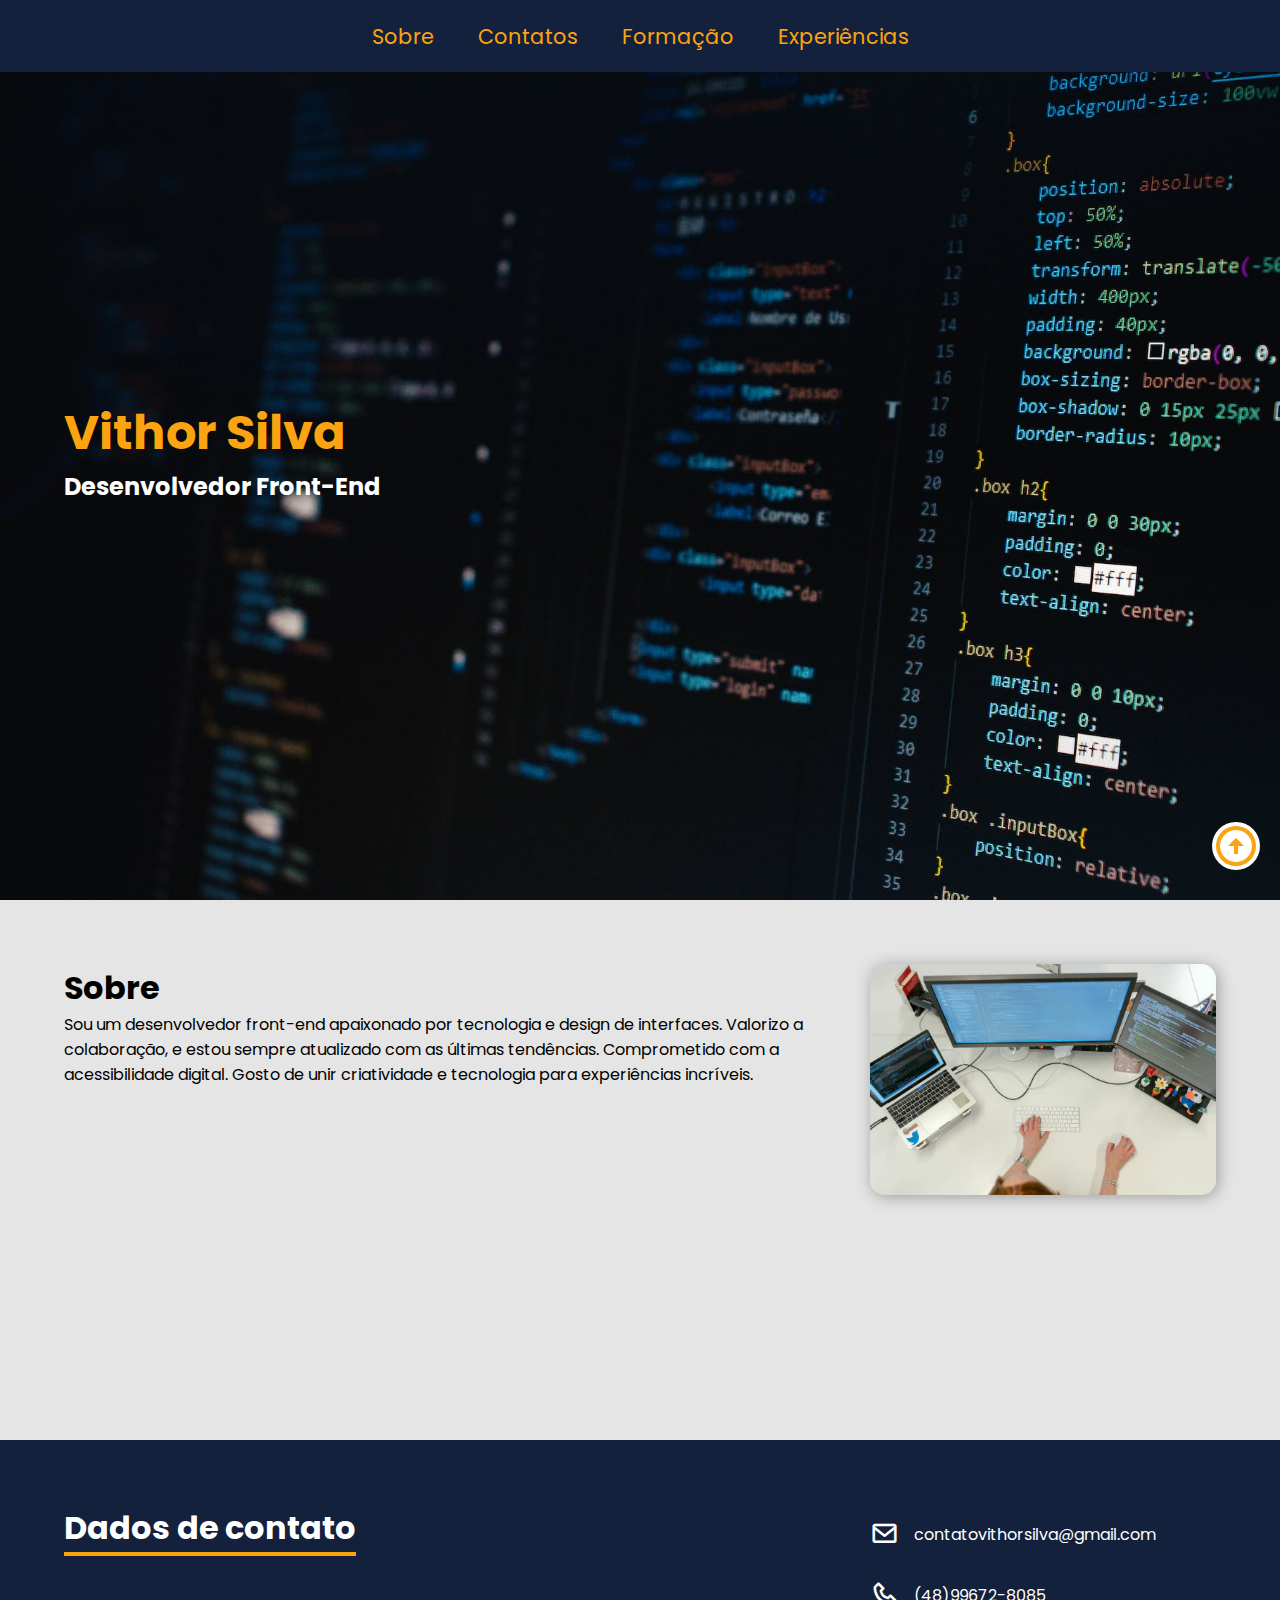
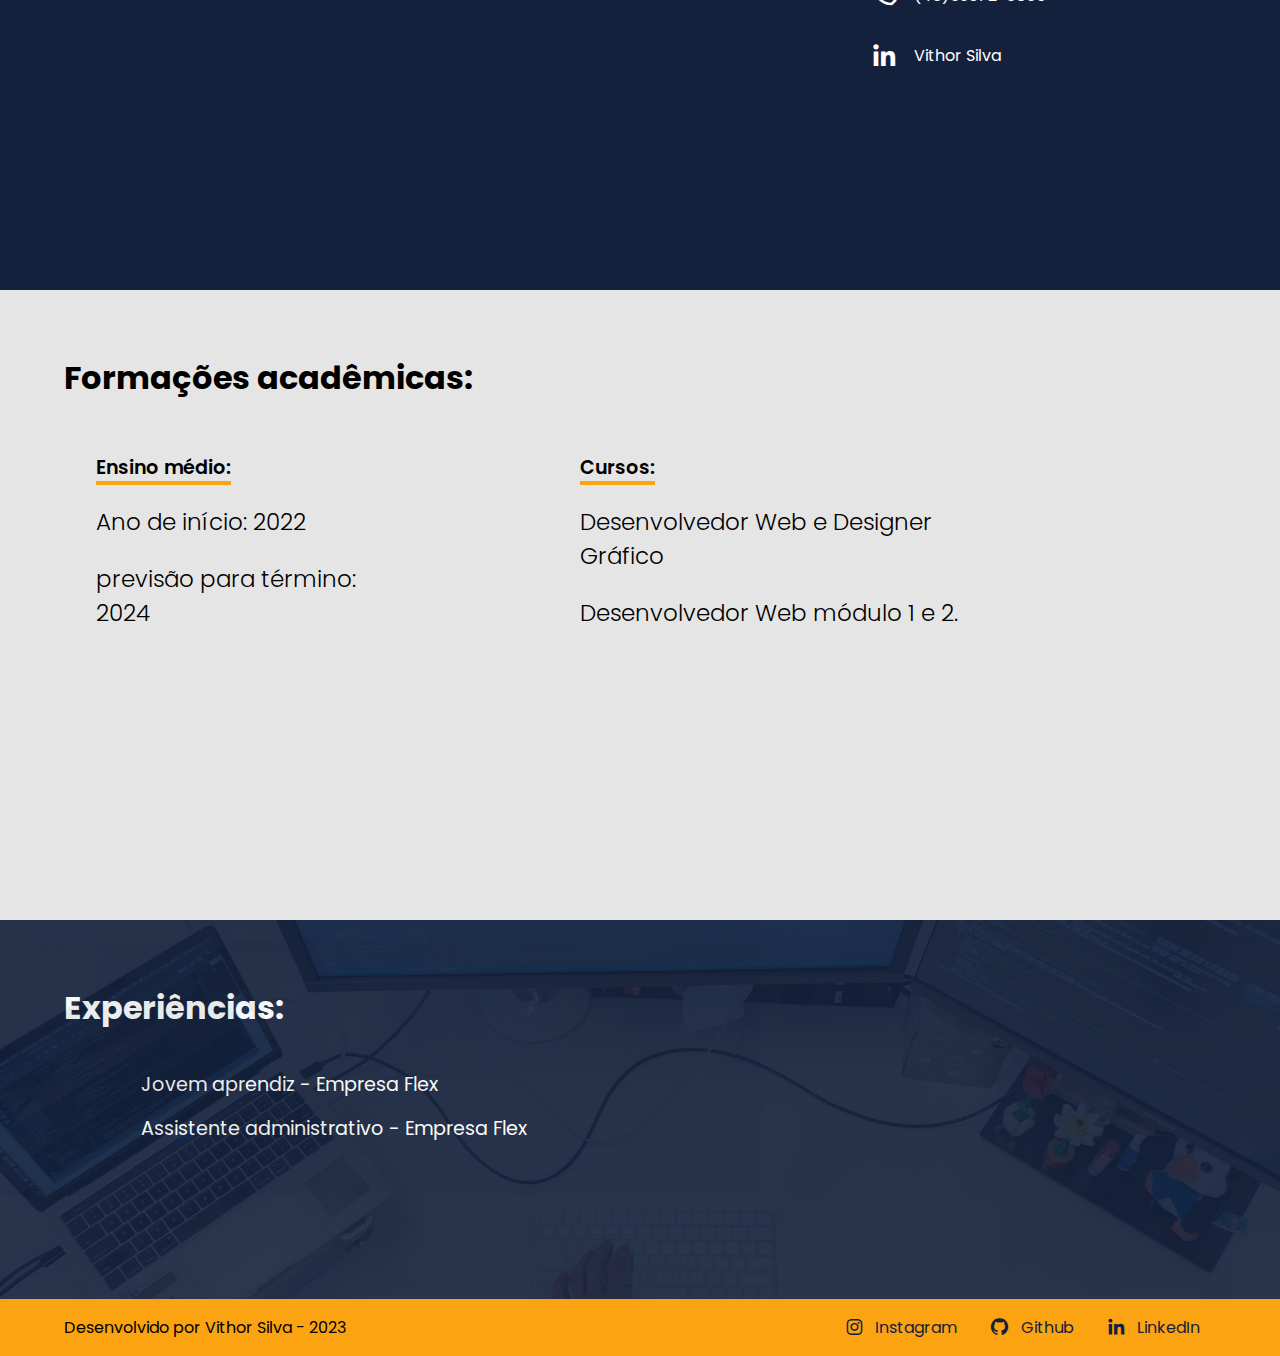
==== index.html @ a33a89dd "fix" ====
<!DOCTYPE html>
<html lang="pt-BR">
  <head>
    <meta charset="UTF-8" />
    <meta name="viewport" content="width=device-width, initial-scale=1.0" />
    <meta http-equiv="X-UA-Compatible" content="ie=edge" />
    <link
      href="https://unpkg.com/boxicons@2.1.4/css/boxicons.min.css"
      rel="stylesheet"
    />
    <link rel="preconnect" href="https://fonts.googleapis.com">
<link rel="preconnect" href="https://fonts.gstatic.com" crossorigin>
<link href="https://fonts.googleapis.com/css2?family=Montserrat:wght@100;300;400&family=Poppins:wght@100;300;500;700&family=Roboto:ital,wght@0,100;0,400;0,700;1,700&display=swap" rel="stylesheet">
    <link rel="stylesheet" href="styles.css">
    <title>Portifólio Vithor Silva</title>
  </head>
  <body>
    <!-- NAV - PORTIFÓLIO -->
    <header class="header">
      <nav class="header-menu">
        <a href="#sobre">Sobre</a>
        <a href="#dados_contato">Contatos</a>
        <a href="#formacoes">Formação</a>
        <a href="#experiencias">Experiências</a>
      </nav>
    </header>
    <main class="container">
      <a href="#home"><i id="link-home" class='bx bx-up-arrow-circle' ></i></a>
      <section id="home">
        <h1>Vithor Silva</h1>
        <h2>Desenvolvedor Front-End</h2>
      </section>

      <!--
      - sobre
      - Dados de contato
      - formações
      - experiências
    -->
      <section id="sobre">
        <div>
          <h3 class="subtitulo-secao">Sobre</h3>
          <p>Sou um desenvolvedor front-end apaixonado por tecnologia e design de interfaces. Valorizo a colaboração, e estou sempre atualizado com as últimas tendências. Comprometido com a acessibilidade digital. Gosto de unir criatividade e tecnologia para experiências incríveis.</p>
        </div>
        <img src="./assets/imagem-sobre.jpg" alt="Imagem de um programador trabalhando" />
      </section>
      <!--Futura section de projetosProjetos-->
    
      <!--Dados de contato-->
      <section id="dados_contato">
        <h3 class="subtitulo-secao">Dados de contato</h3>
        <ul>
          <li>
            <i class='bx bx-envelope' ></i>
            contatovithorsilva@gmail.com
          </li>
          <li>
            <i class='bx bx-phone' ></i>
            (48)99672-8085
          </li>
          <li>
            <i class='bx bxl-linkedin icone'></i>
            <a
              target="_blank"
              href="#"
              >Vithor Silva</a
            >
          </li>
        </ul>
      </section>
      <!--
        Formações
      -->
      <section id="formacoes">
        <h3 class="subtitulo-secao">Formações acadêmicas:</h3>
        <ol>
          <li>
            <span class="formacoes_titulo-lista">Ensino médio:</span>
            <ul>
              <li>Ano de início: 2022</li>
              <li>previsão para término: 2024</li>
            </ul>
          </li>
          <li>
            <span class="formacoes_titulo-lista">Cursos:</span>
            <ul>
              <li>Desenvolvedor Web e Designer Gráfico</li>
              <li>Desenvolvedor Web módulo 1 e 2.</li>
            </ul>
          </li>
        </ol>
      </section>
      <section id="experiencias">
        <div class="experiencias-container">
          <div class="experiencias-conteudo">
            <h3 class="subtitulo-secao">Experiências:</h3>
            <ol>
              <li>Jovem aprendiz - Empresa Flex</li>
              <li>Assistente administrativo - Empresa Flex</li>
            </ol>
          </div>
        </div>
      </section>
      <footer id="footer">
        Desenvolvido por Vithor Silva - 2023
        <nav>
          <a href="#"><i class='bx bxl-instagram' ></i>Instagram</a>
          <a href="https://github.com/vithor-silva"><i class='bx bxl-github' ></i>Github</a>
          <a href="#"
            ><i class="bx bxl-linkedin"></i> LinkedIn</a
          >
        </nav>
      </footer>
    </main>
  </body>
</html>
---- styles.css ----
:root {
    --laranja: #fca311;
    --cinza: #e5e5e5;
    --azul: #14213d;
    --branco: #ffffff;
  }
  
  * {
    margin: 0;
    padding: 0;
    box-sizing: border-box;
    text-decoration: none;
    font-family: 'Poppins', sans-serif;
    scroll-behavior: smooth;
  }

  .subtitulo-secao {
    font-size: 2em;
  }
  
  .header {
    width: 100vw;
    max-width: 100%;
    height: 8vh;
    background-color: var(--azul);
    position: fixed;
  
    display: flex;
    justify-content: center;
    align-items: center;
    z-index: 10;
  }
  
  .header > nav > a {
    color: var(--laranja);
    font-size: 1.3em;
    padding: 6px 20px;
  }
  
  .header > nav > a:hover {
    border-bottom: 2px solid var(--branco);
  }
  
  .container {
    position: relative;
    background-color: var(--cinza);
    width: 100vw;
    max-width: 100%;
    min-height: 95vh;
    margin: 0 auto;
  }
  
  #home {
    width: 100%;
    height: 100vh;
    padding: 4em;
  
    display: flex;
    flex-direction: column;
    justify-content: center;
  
    background: url("./assets/imagem-home.jpg");
    background-size: cover;
    background-repeat: no-repeat;
    background-position: center center;
  }
  
  #home h1 {
    font-size: 3em;
    color: var(--laranja);
  }
  
  #home h2 {
    color: var(--branco);
  }
  
  #sobre {
    width: 100%;
    height: 60vh;
    padding: 4em;
  
    display: flex;
    justify-content: space-between;
  }
  
  #sobre img {
    width: 30%;
    height: fit-content;
    border-radius: 15px;
    right: 0;
    box-shadow: 2px 2px 1em rgb(157, 156, 156);
  }
  
  #dados_contato {
    width: 100%;
    height: 50vh;
    padding: 4em;
    background: var(--azul);
    color: white;
  
    display: flex;
    justify-content: space-between;
  }
  
  #dados_contato h3 {
    height: min-content;
    border-bottom: 4px solid var(--laranja);
  }
  
  #dados_contato ul {
    width: 30%;
  }
  
  #dados_contato li {
    list-style: none;
    padding: 1em 0;
  
    display: flex;
    justify-content: start;
    align-items: center;
  }
  
  #dados_contato i {
    font-size: 1.8em;
    margin-right: 15px;
  }
  
  #dados_contato a {
    color: white;
  }
  
  #formacoes {
    width: 100%;
    height: 70vh;
    padding: 4em;
  }
  
  #formacoes ol {
    padding: 2em;
  
    display: flex;
  }
  
  #formacoes ol li{
    padding-top: 1em;
    margin-right: 4em;
    list-style: none;
    font-size: 1.2em;
    font-weight: 300;
  }
  
  .formacoes_titulo-lista {
    border-bottom: 4px solid var(--laranja);
    font-weight: 600;
  }
  
  #experiencias {
    width: 100%;
    height: auto;
    color: var(--branco);
    background-image: url("./assets/imagem-sobre.jpg");
    background-repeat: no-repeat;
    background-size: cover;
    background-position: center;
  }
  
  #experiencias ol {
    padding: 2em 4em 4em;
    list-style: none;
    font-size: 1.2em;
  }
  
  #experiencias li {
    margin-bottom: 15px;
  }
  
  .experiencias-conteudo {
    padding: 4em;
  }
  
  .experiencias-container {
    background-color: var(--azul);
    opacity: 0.9;
  }
  
  #footer {
    width: 100%;
    background-color: var(--laranja);
  
    display: flex;
    padding: 1em 4em;
    justify-content: space-between;
  }
  
  #footer nav {
    display: flex;
  }
  
  #footer a {
    color: var(--azul);
    padding: 0 1em;
    display: flex;
    align-items: center;
  }
  
  #footer i {
    font-size: 1.3em;
    padding-right: .5em;
  }
  
  #link-home {
    position: fixed;
    right: 20px;
    bottom: 30px;
    color: var(--laranja);
    background-color: var(--branco);
    border-radius: 50%;
    z-index: 100;
    font-size: 3em;
  }
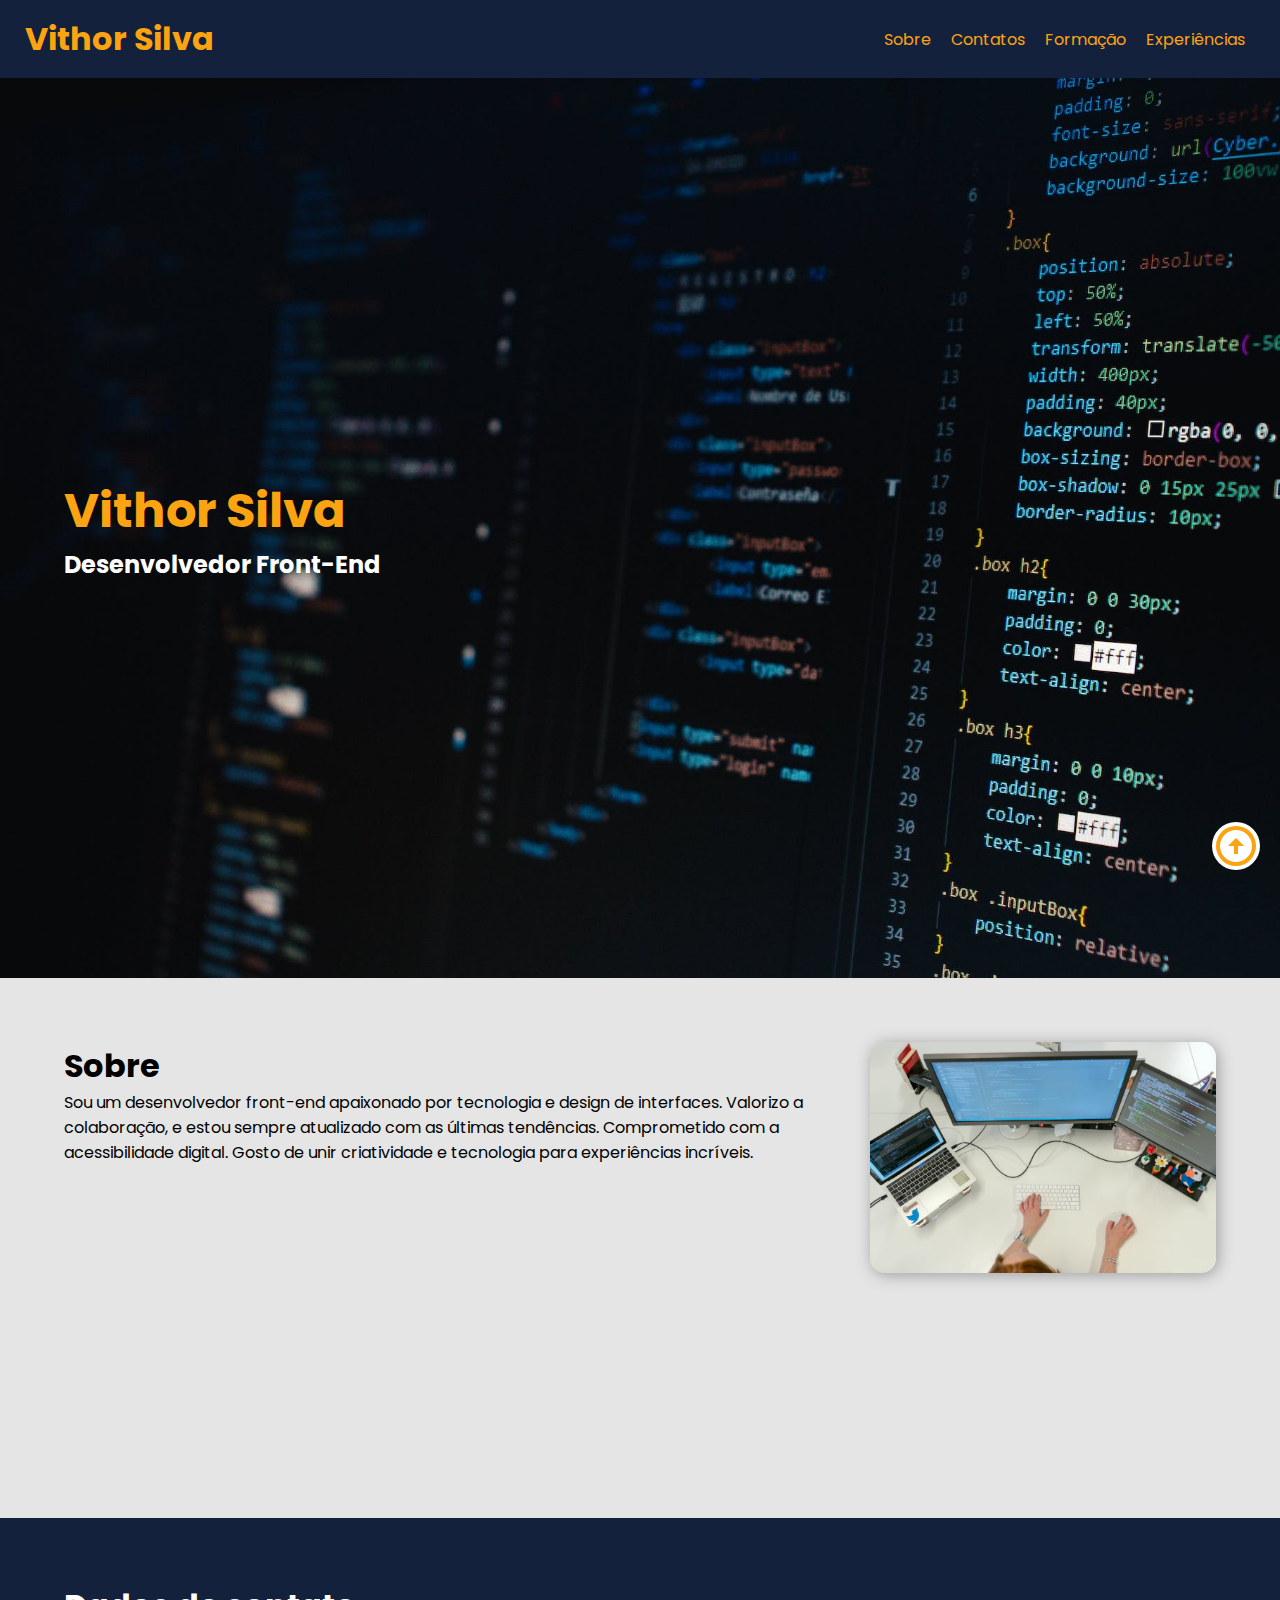
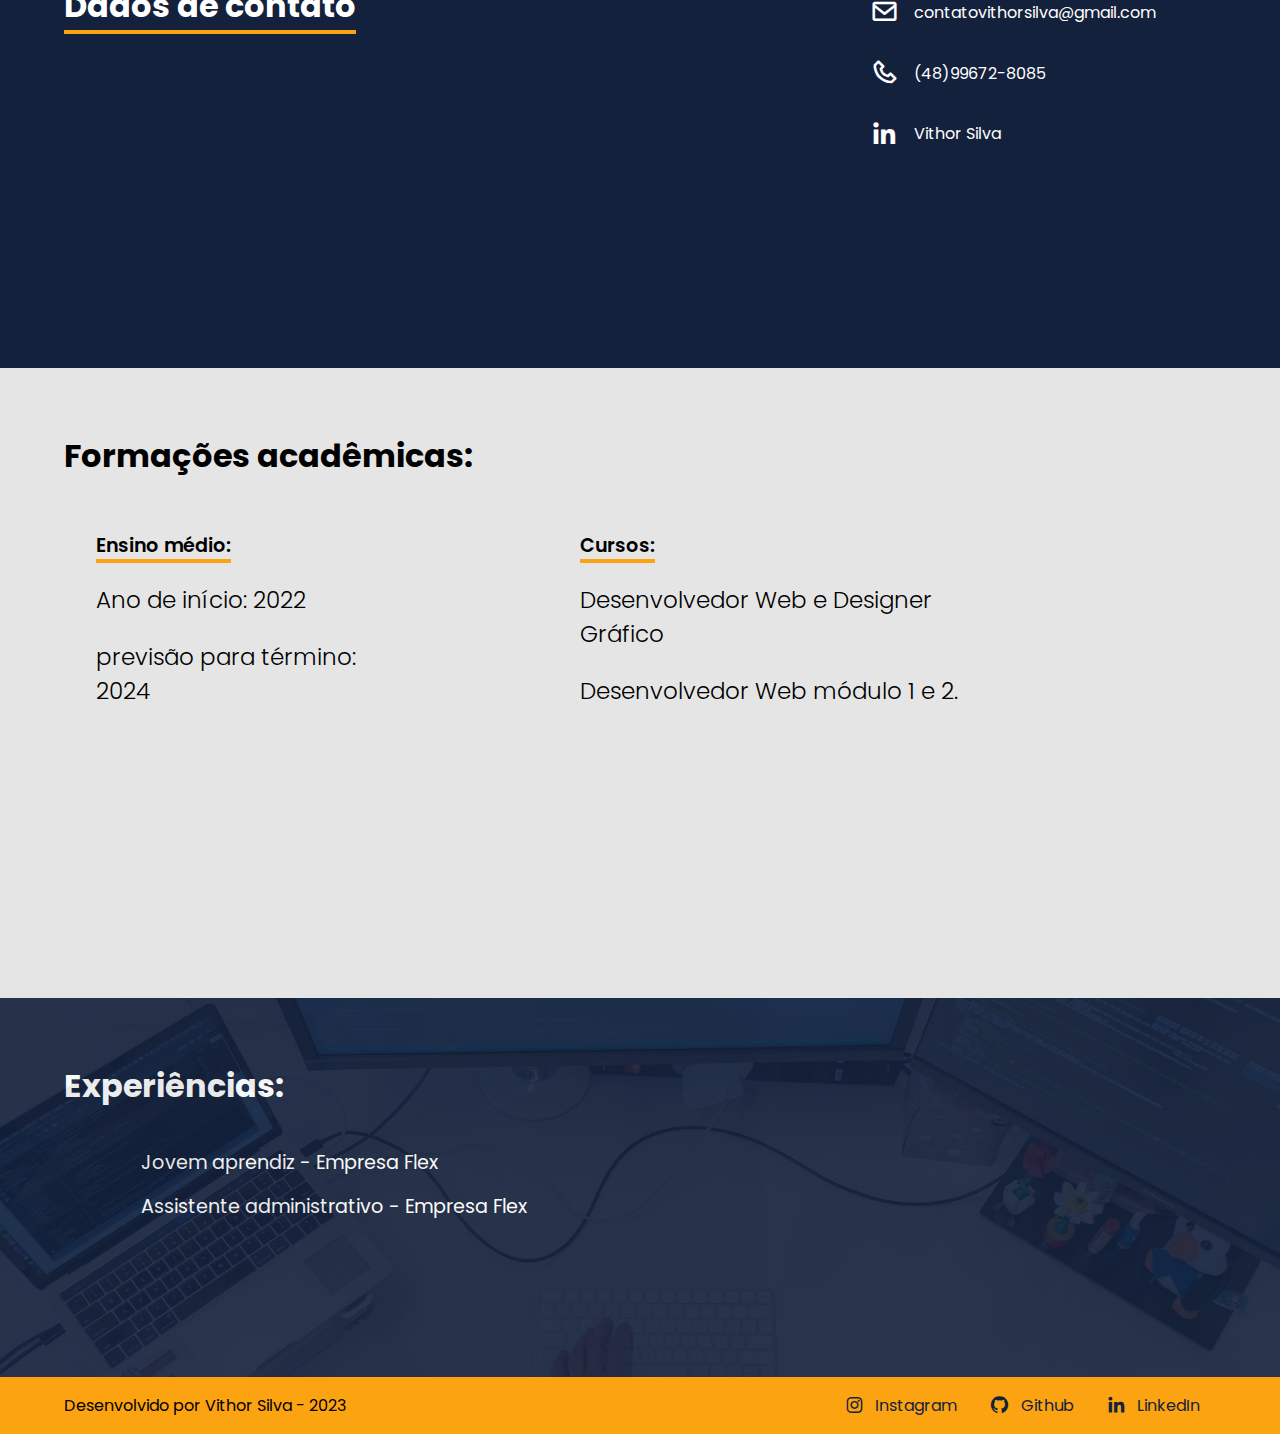
==== commit 1c8c8e3c: "Navbar Responsive" ====
--- a/index.html
+++ b/index.html
@@ -4,26 +4,50 @@
     <meta charset="UTF-8" />
     <meta name="viewport" content="width=device-width, initial-scale=1.0" />
     <meta http-equiv="X-UA-Compatible" content="ie=edge" />
-    <link
-      href="https://unpkg.com/boxicons@2.1.4/css/boxicons.min.css"
-      rel="stylesheet"
-    />
+    <link href="https://unpkg.com/boxicons@2.1.4/css/boxicons.min.css" rel="stylesheet"/>
     <link rel="preconnect" href="https://fonts.googleapis.com">
-<link rel="preconnect" href="https://fonts.gstatic.com" crossorigin>
-<link href="https://fonts.googleapis.com/css2?family=Montserrat:wght@100;300;400&family=Poppins:wght@100;300;500;700&family=Roboto:ital,wght@0,100;0,400;0,700;1,700&display=swap" rel="stylesheet">
+    <link rel="preconnect" href="https://fonts.gstatic.com" crossorigin>
+    <link href="https://fonts.googleapis.com/css2?family=Montserrat:wght@100;300;400&family=Poppins:wght@100;300;500;700&family=Roboto:ital,wght@0,100;0,400;0,700;1,700&display=swap" rel="stylesheet">
     <link rel="stylesheet" href="styles.css">
     <title>Portifólio Vithor Silva</title>
   </head>
   <body>
     <!-- NAV - PORTIFÓLIO -->
+    <!--
+      - Sobre
+      - contatos
+      - formação
+      - Experiências
+    -->
     <header class="header">
-      <nav class="header-menu">
+  <h1>Vithor Silva</h1>
+
+  <nav class="navbar">
+    <ul class="navbar__links-list">
+      <li class="links-list__item">
         <a href="#sobre">Sobre</a>
+      </li>
+
+      <li class="links-list__item">
         <a href="#dados_contato">Contatos</a>
+      </li>
+
+      <li class="links-list__item">
         <a href="#formacoes">Formação</a>
+      </li>
+
+      <li class="links-list__item">
         <a href="#experiencias">Experiências</a>
-      </nav>
-    </header>
+      </li>
+    </ul>
+  </nav>
+
+  <button class="burger-button">
+    <span class="burger-button__bar"></span>
+    <span class="burger-button__bar"></span>
+    <span class="burger-button__bar"></span>
+  </button>
+</header>
     <main class="container">
       <a href="#home"><i id="link-home" class='bx bx-up-arrow-circle' ></i></a>
       <section id="home">
@@ -112,5 +136,6 @@
         </nav>
       </footer>
     </main>
+    <script src="main.js"></script>
   </body>
 </html>--- a/styles.css
+++ b/styles.css
@@ -17,30 +17,57 @@
   .subtitulo-secao {
     font-size: 2em;
   }
-  
-  .header {
-    width: 100vw;
-    max-width: 100%;
-    height: 8vh;
-    background-color: var(--azul);
-    position: fixed;
-  
-    display: flex;
-    justify-content: center;
-    align-items: center;
-    z-index: 10;
-  }
-  
-  .header > nav > a {
-    color: var(--laranja);
-    font-size: 1.3em;
-    padding: 6px 20px;
-  }
-  
-  .header > nav > a:hover {
-    border-bottom: 2px solid var(--branco);
-  }
-  
+
+html,
+body {
+  height: 100%;
+  width: 100%;
+}
+
+.header {
+  align-items: center;
+  background-color: #14213D;
+  display: flex;
+  height: 78px;
+  justify-content: space-between;
+  padding-inline: 25px;
+  position: relative;
+}
+
+.header * {
+  color: #FCA311;
+}
+
+.header h1 {
+  cursor: pointer;
+}
+
+.navbar__links-list {
+  display: flex;
+  list-style: none;
+}
+
+.links-list__item a {
+  border-radius: 4px;
+  padding: 10px;
+  text-decoration: none;
+}
+
+.links-list__item a:hover {
+  background-color: #00000066;
+  text-decoration: underline;
+}
+
+.links-list__item a:active {
+  opacity: 0.9;
+}
+
+.burger-button {
+  display: none;
+}
+
+  /*Fim dos estilos para a Navbar*/
+
   .container {
     position: relative;
     background-color: var(--cinza);
@@ -219,4 +246,68 @@
     font-size: 3em;
   }
 
-  +  @media (max-width: 768px) {
+  .navbar {
+    display: none;
+  }
+
+  .navbar.active {
+    background-color: #923ebe;
+    display: block;
+    height: calc(100vh - 78px);
+    left: 0;
+    position: absolute;
+    top: 78px;
+    width: 100%;
+  }
+
+  .navbar.active .navbar__links-list {
+    align-items: center;
+    flex-direction: column;
+    font-size: 30px;
+    font-weight: bold;
+    gap: 20px;
+    height: 100%;
+    justify-content: center;
+  }
+
+  .burger-button {
+    background-color: transparent;
+    border: none;
+    cursor: pointer;
+    display: block;
+    width: 30px;
+  }
+
+  .burger-button .burger-button__bar {
+    background-color: #fff;
+    display: block;
+    height: 2px;
+    margin-block: 8px;
+    transition: all 0.2s ease-in-out;
+    width: 100%;
+  }
+
+  .navbar.active ~ .burger-button .burger-button__bar {
+    margin-block: -2px;
+  }
+
+  .navbar.active ~ .burger-button .burger-button__bar:nth-child(1) {
+    transform: rotate(45deg);
+  }
+
+  .navbar.active ~ .burger-button .burger-button__bar:nth-child(2) {
+    transform: rotate(-45deg);
+  }
+
+  .navbar.active ~ .burger-button .burger-button__bar:nth-child(3) {
+    display: none;
+  }
+}
+
+
+@media (max-width: 300px) {
+  .header h1 {
+    font-size: 25px;
+  }
+}
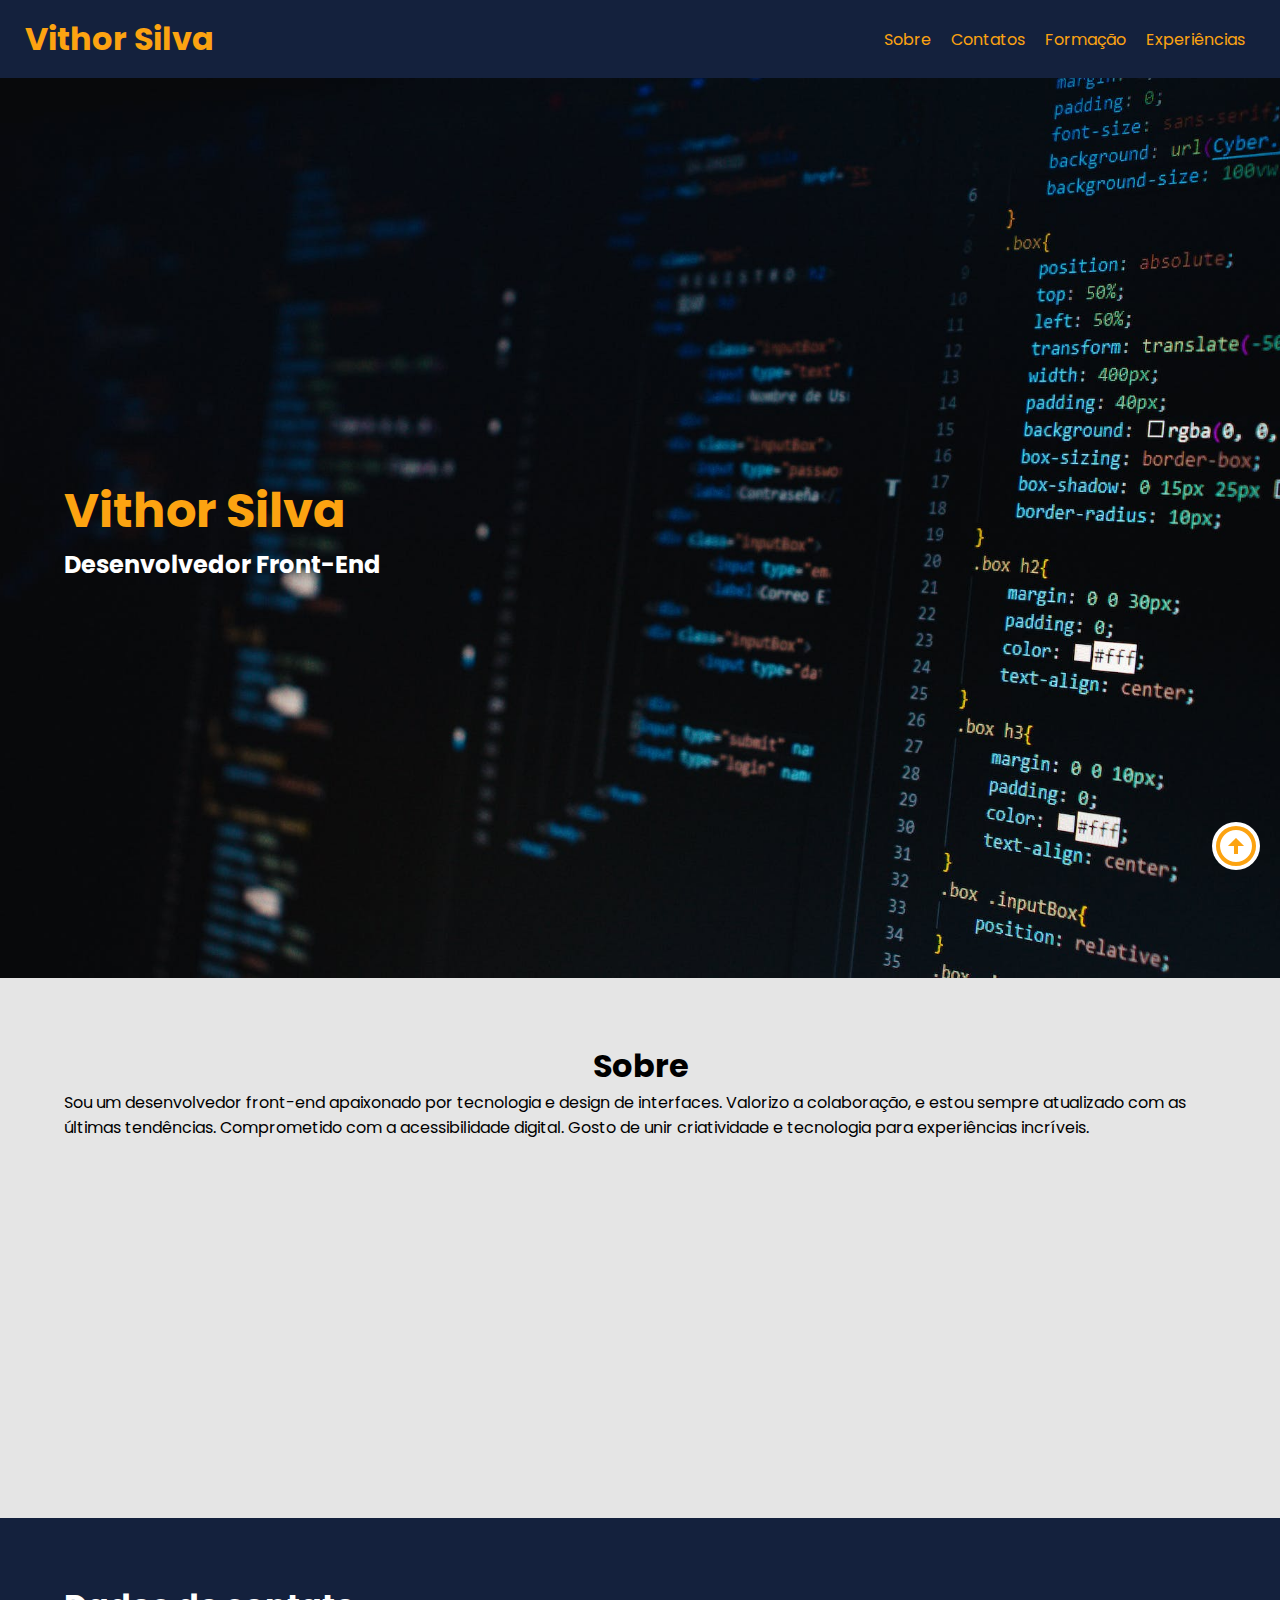
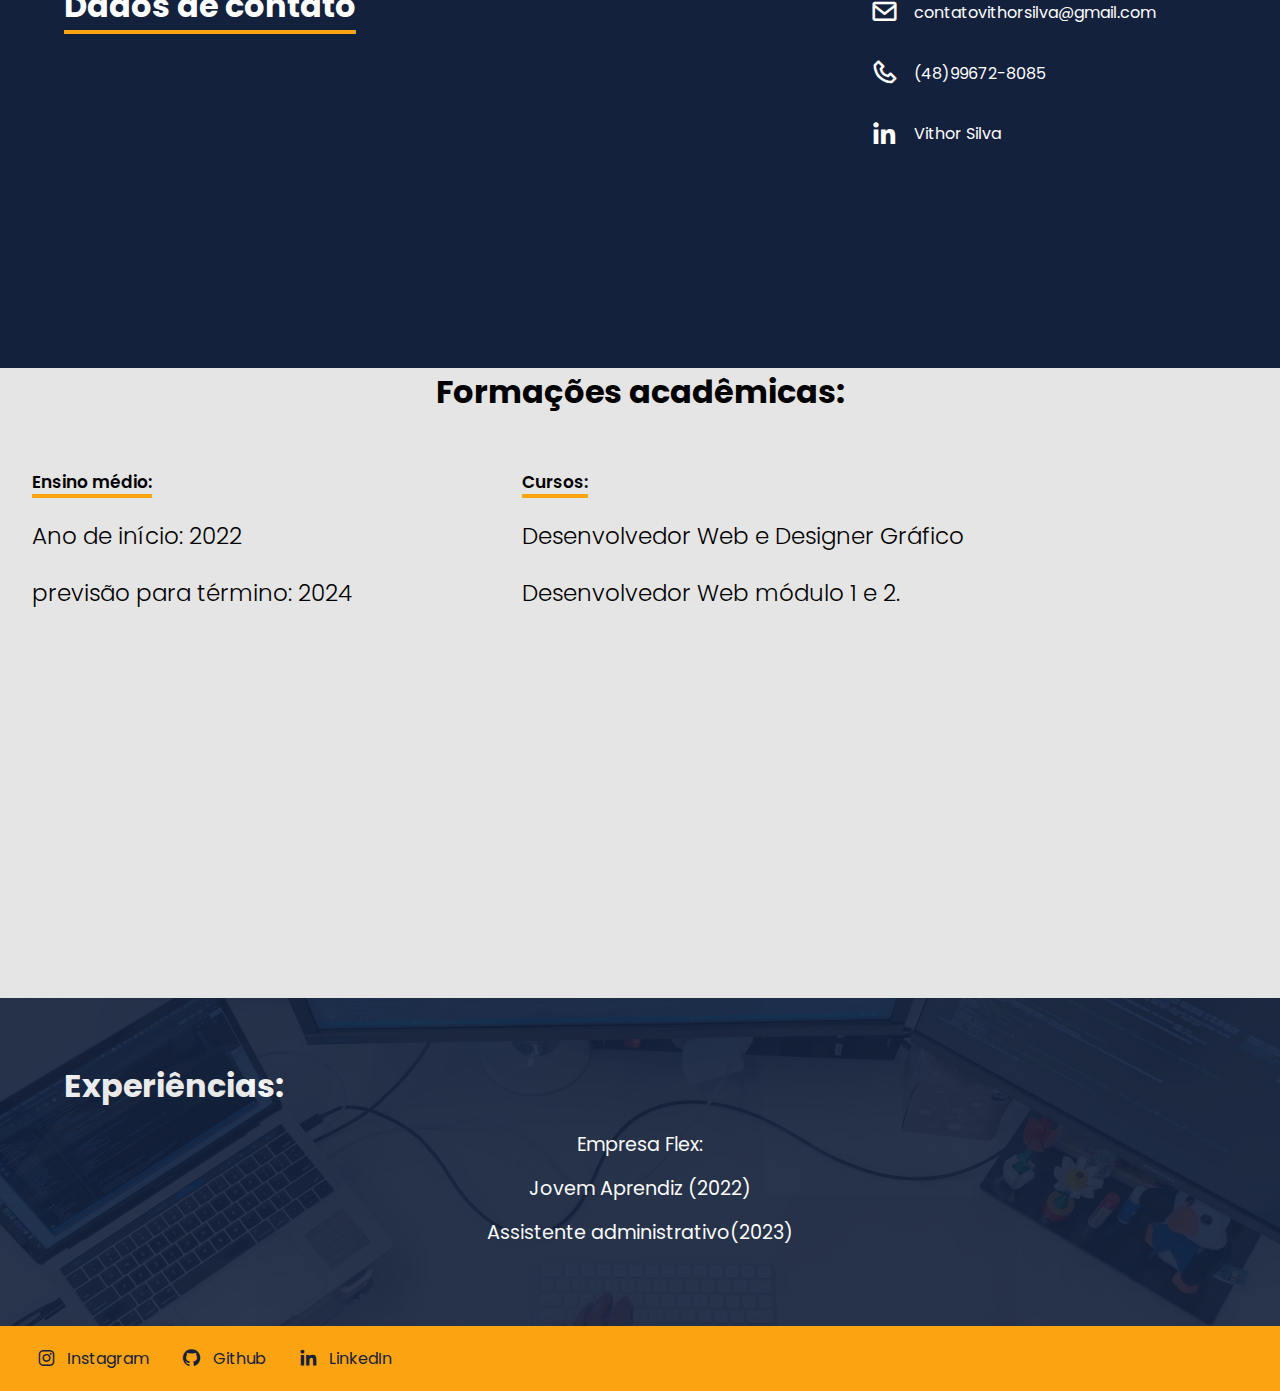
==== commit 331b3200: "fix responsive" ====
--- a/index.html
+++ b/index.html
@@ -49,7 +49,7 @@
   </button>
 </header>
     <main class="container">
-      <a href="#home"><i id="link-home" class='bx bx-up-arrow-circle' ></i></a>
+      <a href="#home"><i id="link-home" class='bx bx-up-arrow-circle' ></i></a> <!--De volta ao topo-->
       <section id="home">
         <h1>Vithor Silva</h1>
         <h2>Desenvolvedor Front-End</h2>
@@ -119,20 +119,18 @@
           <div class="experiencias-conteudo">
             <h3 class="subtitulo-secao">Experiências:</h3>
             <ol>
-              <li>Jovem aprendiz - Empresa Flex</li>
-              <li>Assistente administrativo - Empresa Flex</li>
+              <li>Empresa Flex:</li>
+              <li>Jovem Aprendiz (2022)</li>
+              <li>Assistente administrativo(2023)</li>
             </ol>
           </div>
         </div>
       </section>
       <footer id="footer">
-        Desenvolvido por Vithor Silva - 2023
-        <nav>
+        <nav id="footer-nav">
           <a href="#"><i class='bx bxl-instagram' ></i>Instagram</a>
           <a href="https://github.com/vithor-silva"><i class='bx bxl-github' ></i>Github</a>
-          <a href="#"
-            ><i class="bx bxl-linkedin"></i> LinkedIn</a
-          >
+          <a href="#"><i class="bx bxl-linkedin"></i> LinkedIn</a>
         </nav>
       </footer>
     </main>
--- a/styles.css
+++ b/styles.css
@@ -105,7 +105,6 @@
     width: 100%;
     height: 60vh;
     padding: 4em;
-  
     display: flex;
     justify-content: space-between;
   }
@@ -141,7 +140,6 @@
   #dados_contato li {
     list-style: none;
     padding: 1em 0;
-  
     display: flex;
     justify-content: start;
     align-items: center;
@@ -164,7 +162,6 @@
   
   #formacoes ol {
     padding: 2em;
-  
     display: flex;
   }
   
@@ -213,7 +210,6 @@
   #footer {
     width: 100%;
     background-color: var(--laranja);
-  
     display: flex;
     padding: 1em 4em;
     justify-content: space-between;
@@ -246,13 +242,15 @@
     font-size: 3em;
   }
 
-  @media (max-width: 768px) {
+  /*responsive*/
+
+  @media screen and (max-width: 768px) {
   .navbar {
     display: none;
   }
 
   .navbar.active {
-    background-color: #923ebe;
+    background-color: var(--cinza);
     display: block;
     height: calc(100vh - 78px);
     left: 0;
@@ -280,7 +278,7 @@
   }
 
   .burger-button .burger-button__bar {
-    background-color: #fff;
+    background-color: var(--laranja);
     display: block;
     height: 2px;
     margin-block: 8px;
@@ -303,11 +301,89 @@
   .navbar.active ~ .burger-button .burger-button__bar:nth-child(3) {
     display: none;
   }
-}
-
+
+  .container {
+    max-width: 100%;
+  }
+
+  #formacoes {
+    font-size: 12px;
+}
+
+#footer {
+  font-size: 12px;
+}
+
+#dados_contato {
+  display: flex;
+  flex-direction: column;
+  align-items: center;
+  height: 60vh;
+  padding: 0;
+  margin: 0;
+}
+
+
+#dados_contato h3 {
+  text-align: center; 
+}
+
+#dados_contato ul {
+  list-style: none;
+  width: 100%;
+  padding: 0;
+  margin: 0;
+}
+
+#dados_contato li {
+  display: flex;
+  flex-direction: column;
+  margin-bottom: 10px;
+  text-align: center; 
+}
+}
+
+#sobre img {
+  display: none;
+}
+
+#sobre h3 {
+  text-align: center;
+}
+
+
+#formacoes {
+  padding: 0;
+  margin: 0;
+}
+
+#formacoes h3 {
+  text-align: center;
+}
+
+.formacoes_titulo-lista {
+  font-size: 17px;
+}
+
+#experiencias h3 {
+  margin-bottom: 20px;
+}
+
+#experiencias ol {
+  padding: 0;
+  margin: 0;
+  text-align: center;
+}
+
+#footer {
+  max-width: 100%;
+  padding: 20px;
+  margin: 0;
+}
 
 @media (max-width: 300px) {
   .header h1 {
     font-size: 25px;
-  }
-}
+    max-width: 100vw;
+  }
+}
